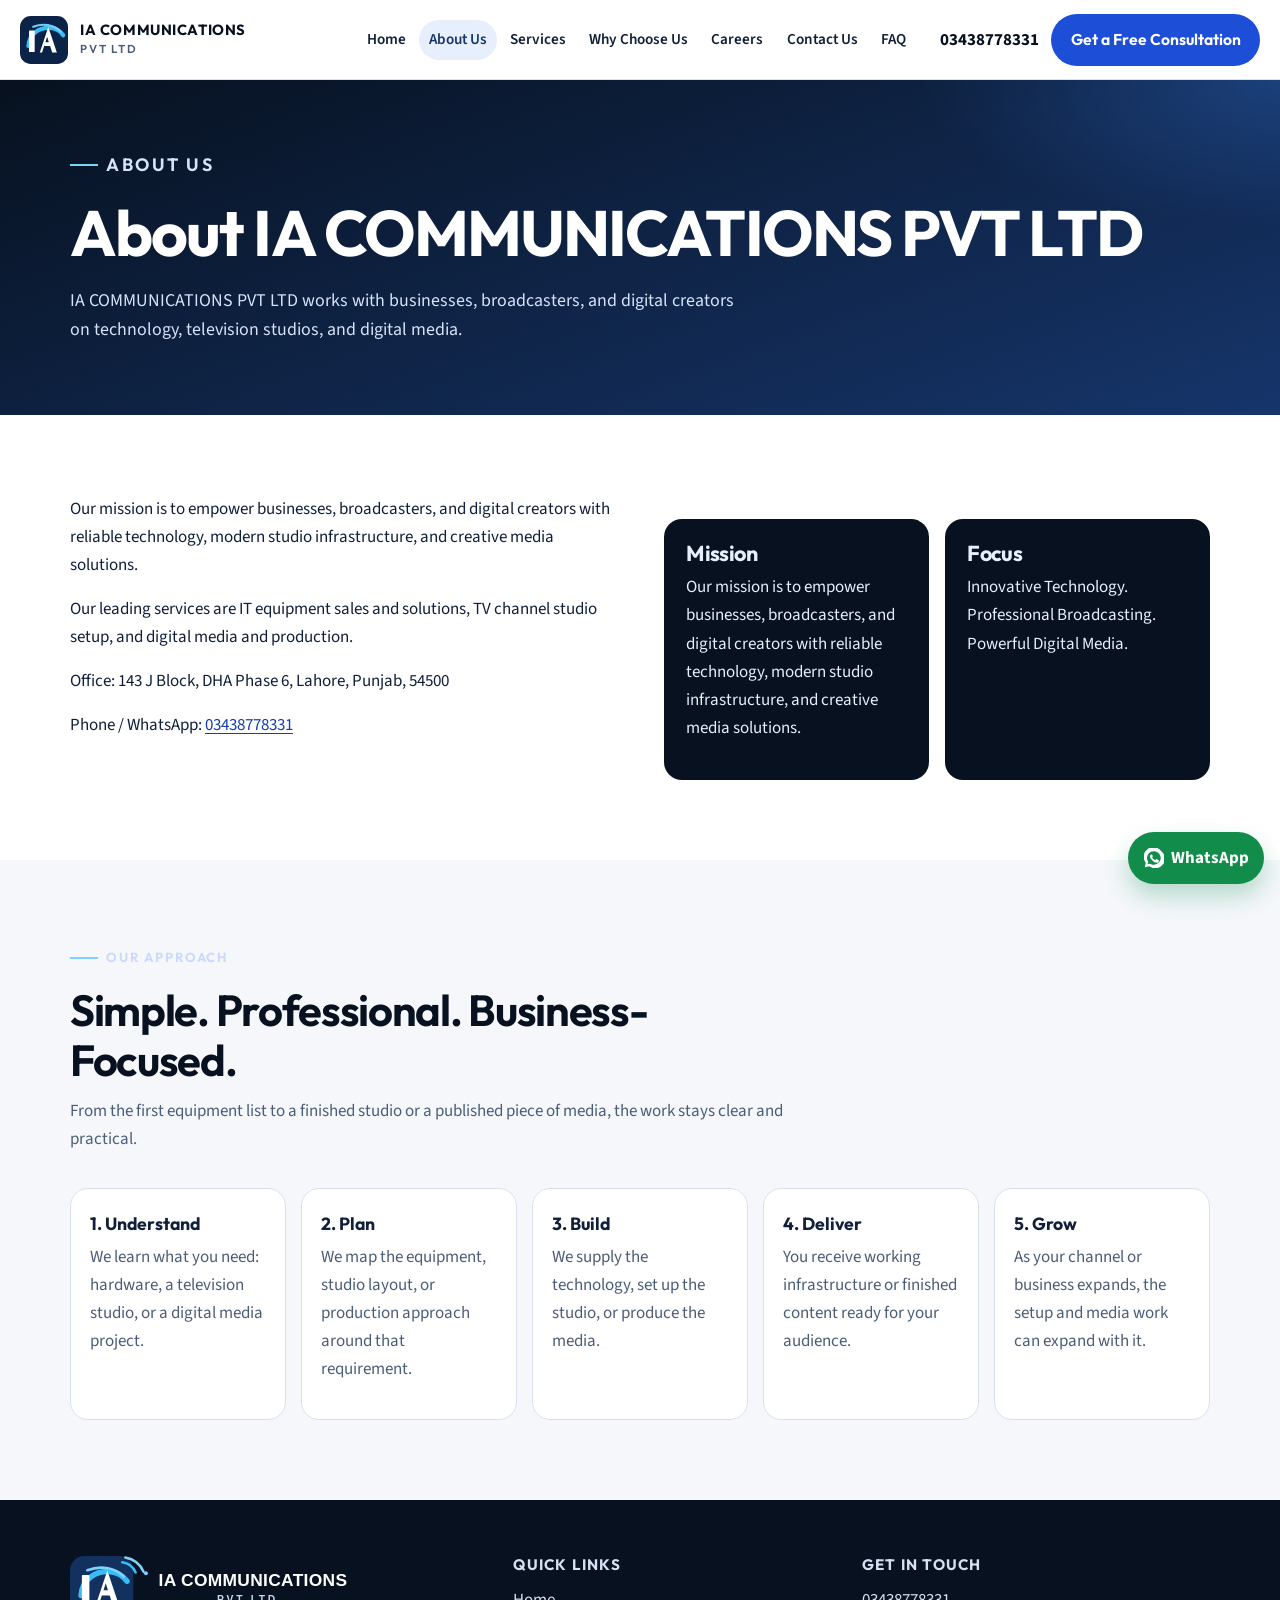
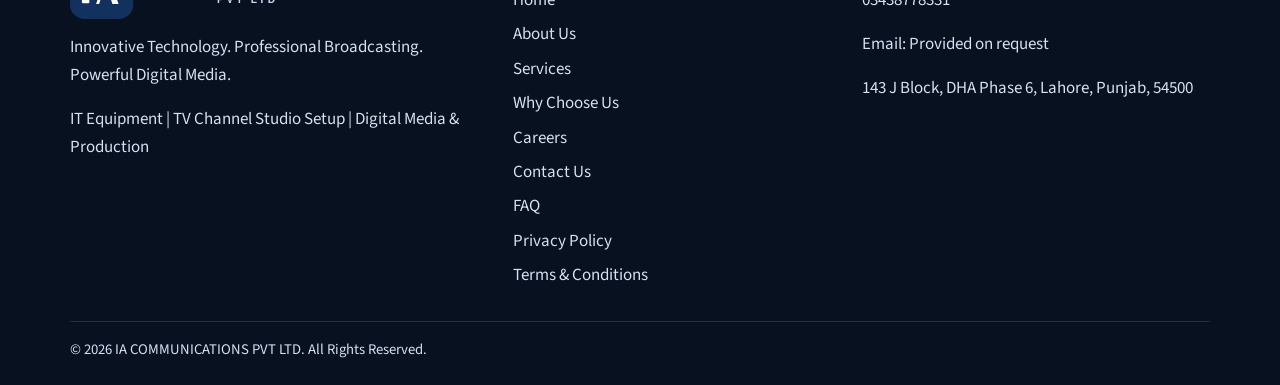
==== about.html @ 2fa2dac3 "Initial commit for iacommunications.tech" ====
<!DOCTYPE html>
<html lang="en">
<head>
  <meta charset="utf-8">
  <meta name="viewport" content="width=device-width, initial-scale=1">
  <title>About Us | IA COMMUNICATIONS PVT LTD</title>
  <meta name="description" content="IA COMMUNICATIONS PVT LTD provides IT equipment, TV channel studio setup, and digital media solutions from Lahore.">
  <meta name="theme-color" content="#07111f">
  <link rel="icon" href="favicon.svg" type="image/svg+xml">
  <link rel="preconnect" href="https://fonts.googleapis.com">
  <link rel="preconnect" href="https://fonts.gstatic.com" crossorigin>
  <link href="https://fonts.googleapis.com/css2?family=Outfit:wght@500;600;700&family=Source+Sans+3:wght@400;600;700&display=swap" rel="stylesheet">
  <link rel="stylesheet" href="css/styles.css">
</head>
<body>
  <a class="skip-link" href="#main">Skip to content</a>
  <header class="site-header">
    <div class="container header-inner">
      <a class="brand" href="index.html">
        <img class="brand-mark" src="assets/logo-mark.svg" alt="" width="48" height="48">
        <span class="brand-text"><span class="brand-name">IA COMMUNICATIONS</span><span class="brand-sub">PVT LTD</span></span>
      </a>
      <button class="nav-toggle" type="button" aria-expanded="false" aria-controls="site-nav"><span></span><span class="sr-only">Open menu</span></button>
      <nav id="site-nav" class="site-nav" aria-label="Primary">
        <ul>
          <li><a href="index.html">Home</a></li>
          <li><a href="about.html" aria-current="page">About Us</a></li>
          <li><a href="services.html">Services</a></li>
          <li><a href="why-choose-us.html">Why Choose Us</a></li>
          <li><a href="careers.html">Careers</a></li>
          <li><a href="contact.html">Contact Us</a></li>
          <li><a href="faq.html">FAQ</a></li>
        </ul>
      </nav>
      <div class="header-actions">
        <a class="header-phone" href="tel:+923438778331">03438778331</a>
        <a class="btn btn-primary" href="contact.html">Get a Free Consultation</a>
      </div>
    </div>
  </header>
  <main id="main">
    <section class="page-hero">
      <div class="container reveal">
        <p class="eyebrow">About Us</p>
        <h1>About IA COMMUNICATIONS PVT LTD</h1>
        <p>IA COMMUNICATIONS PVT LTD works with businesses, broadcasters, and digital creators on technology, television studios, and digital media.</p>
      </div>
    </section>
    <section class="section">
      <div class="container split">
        <div class="reveal">
          <p>Our mission is to empower businesses, broadcasters, and digital creators with reliable technology, modern studio infrastructure, and creative media solutions.</p>
          <p>Our leading services are IT equipment sales and solutions, TV channel studio setup, and digital media and production.</p>
          <p>Office: 143 J Block, DHA Phase 6, Lahore, Punjab, 54500</p>
          <p>Phone / WhatsApp: <a href="tel:+923438778331">03438778331</a></p>
        </div>
        <div class="mission-grid reveal-zoom">
          <article>
            <h3>Mission</h3>
            <p>Our mission is to empower businesses, broadcasters, and digital creators with reliable technology, modern studio infrastructure, and creative media solutions.</p>
          </article>
          <article>
            <h3>Focus</h3>
            <p>Innovative Technology. Professional Broadcasting. Powerful Digital Media.</p>
          </article>
        </div>
      </div>
    </section>
    <section class="section section-alt">
      <div class="container">
        <div class="section-head reveal">
          <p class="eyebrow">Our Approach</p>
          <h2>Simple. Professional. Business-Focused.</h2>
          <p>From the first equipment list to a finished studio or a published piece of media, the work stays clear and practical.</p>
        </div>
        <div class="steps stagger">
          <article class="step"><strong>1. Understand</strong><p class="muted">We learn what you need: hardware, a television studio, or a digital media project.</p></article>
          <article class="step"><strong>2. Plan</strong><p class="muted">We map the equipment, studio layout, or production approach around that requirement.</p></article>
          <article class="step"><strong>3. Build</strong><p class="muted">We supply the technology, set up the studio, or produce the media.</p></article>
          <article class="step"><strong>4. Deliver</strong><p class="muted">You receive working infrastructure or finished content ready for your audience.</p></article>
          <article class="step"><strong>5. Grow</strong><p class="muted">As your channel or business expands, the setup and media work can expand with it.</p></article>
        </div>
      </div>
    </section>
  </main>
  <footer class="site-footer">
    <div class="container footer-grid">
      <div>
        <img class="footer-logo" src="assets/logo-light.svg" alt="IA COMMUNICATIONS PVT LTD" width="280" height="52">
        <p>Innovative Technology. Professional Broadcasting. Powerful Digital Media.</p>
        <p>IT Equipment | TV Channel Studio Setup | Digital Media &amp; Production</p>
      </div>
      <div>
        <h3>Quick Links</h3>
        <ul class="footer-links">
          <li><a href="index.html">Home</a></li>
          <li><a href="about.html">About Us</a></li>
          <li><a href="services.html">Services</a></li>
          <li><a href="why-choose-us.html">Why Choose Us</a></li>
          <li><a href="careers.html">Careers</a></li>
          <li><a href="contact.html">Contact Us</a></li>
          <li><a href="faq.html">FAQ</a></li>
          <li><a href="privacy.html">Privacy Policy</a></li>
          <li><a href="terms.html">Terms &amp; Conditions</a></li>
        </ul>
      </div>
      <div>
        <h3>Get In Touch</h3>
        <p><a href="tel:+923438778331">03438778331</a></p>
        <p>Email: <span data-config-email>Provided on request</span></p>
        <p>143 J Block, DHA Phase 6, Lahore, Punjab, 54500</p>
      </div>
    </div>
    <div class="container legal">© 2026 IA COMMUNICATIONS PVT LTD. All Rights Reserved.</div>
  </footer>
  <a class="whatsapp" href="https://wa.me/923438778331" target="_blank" rel="noopener noreferrer"><span>WhatsApp</span></a>
  <script src="js/config.js"></script>
  <script src="js/main.js"></script>
</body>
</html>
---- css/styles.css ----
:root {
  --ink: #10203a;
  --navy: #07111f;
  --indigo: #16356b;
  --blue: #1d4ed8;
  --blue-deep: #153eae;
  --sky: #e7eefc;
  --mist: #f5f7fb;
  --paper: #ffffff;
  --line: #d7e0ee;
  --muted: #4c5d78;
  --success-bg: #e8f6ef;
  --success: #0d6b45;
  --error-bg: #fde8ee;
  --error: #9f1239;
  --radius: 18px;
  --header: 80px;
  --shadow: 0 16px 40px rgba(16, 32, 58, 0.08);
  --font-display: "Outfit", "Segoe UI", sans-serif;
  --font-body: "Source Sans 3", "Segoe UI", sans-serif;
  --max: 1140px;
}

*,
*::before,
*::after {
  box-sizing: border-box;
}

html {
  scroll-behavior: smooth;
  overflow-x: clip;
}

body {
  margin: 0;
  color: var(--ink);
  background: var(--paper);
  font-family: var(--font-body);
  font-size: 1.0625rem;
  line-height: 1.65;
  overflow-x: clip;
}

body.nav-open {
  overflow: hidden;
}

img,
svg {
  max-width: 100%;
  display: block;
}

a {
  color: var(--blue-deep);
  text-decoration-thickness: 1px;
  text-underline-offset: 3px;
}

a:hover {
  color: var(--blue);
}

h1,
h2,
h3,
h4,
p {
  margin-top: 0;
}

h1,
h2,
h3,
h4 {
  font-family: var(--font-display);
  line-height: 1.15;
  letter-spacing: -0.03em;
  color: var(--navy);
}

h1 {
  font-size: clamp(2.4rem, 5vw, 4.4rem);
  font-weight: 700;
  margin-bottom: 1rem;
}

h2 {
  font-size: clamp(1.9rem, 3.4vw, 2.8rem);
  font-weight: 650;
  margin-bottom: 0.75rem;
}

h3 {
  font-size: 1.35rem;
  margin-bottom: 0.45rem;
}

p {
  margin-bottom: 1rem;
}

.container {
  width: min(var(--max), calc(100% - 2rem));
  margin-inline: auto;
}

.skip-link {
  position: absolute;
  left: 1rem;
  top: -4rem;
  z-index: 100;
  background: #fff;
  color: var(--navy);
  padding: 0.6rem 0.9rem;
  border-radius: 8px;
}

.skip-link:focus {
  top: 1rem;
}

:focus-visible {
  outline: 3px solid #38bdf8;
  outline-offset: 3px;
}

.sr-only {
  position: absolute;
  width: 1px;
  height: 1px;
  padding: 0;
  margin: -1px;
  overflow: hidden;
  clip: rect(0, 0, 0, 0);
  white-space: nowrap;
  border: 0;
}

.site-header {
  position: sticky;
  top: 0;
  z-index: 40;
  height: var(--header);
  background: rgba(255, 255, 255, 0.92);
  backdrop-filter: blur(14px);
  border-bottom: 1px solid rgba(215, 224, 238, 0.9);
}

.header-inner {
  width: min(1240px, calc(100% - 2rem));
  height: var(--header);
  display: flex;
  align-items: center;
  gap: 1rem;
}

.brand {
  display: flex;
  align-items: center;
  gap: 0.75rem;
  text-decoration: none;
  color: var(--navy);
  min-width: 0;
}

.brand-mark {
  width: 48px;
  height: 48px;
  flex: 0 0 48px;
}

.brand-name,
.brand-sub {
  display: block;
  font-family: var(--font-display);
  letter-spacing: 0.04em;
}

.brand-name {
  font-size: 0.92rem;
  font-weight: 700;
  line-height: 1.1;
}

.brand-sub {
  font-size: 0.72rem;
  font-weight: 600;
  color: var(--muted);
  letter-spacing: 0.16em;
}

.site-nav {
  margin-left: auto;
}

.site-nav ul {
  display: flex;
  gap: 0.15rem;
  list-style: none;
  margin: 0;
  padding: 0;
}

.nav-extra,
.nav-phone {
  display: none;
}

.site-nav a {
  display: inline-block;
  padding: 0.45rem 0.65rem;
  color: var(--ink);
  text-decoration: none;
  font-weight: 600;
  font-size: 0.95rem;
  border-radius: 999px;
}

.site-nav a:hover,
.site-nav a[aria-current="page"] {
  background: var(--sky);
  color: var(--indigo);
}

.header-actions {
  display: flex;
  align-items: center;
  gap: 0.75rem;
  margin-left: 0.5rem;
}

.header-phone {
  color: var(--navy);
  font-weight: 700;
  text-decoration: none;
  white-space: nowrap;
}

.nav-toggle {
  display: none;
  margin-left: auto;
  width: 46px;
  height: 46px;
  border: 1px solid var(--line);
  border-radius: 12px;
  background: #fff;
  cursor: pointer;
}

.nav-toggle span,
.nav-toggle span::before,
.nav-toggle span::after {
  display: block;
  width: 18px;
  height: 2px;
  background: var(--navy);
  position: relative;
  margin: 0 auto;
}

.nav-toggle span::before,
.nav-toggle span::after {
  content: "";
  position: absolute;
  left: 0;
}

.nav-toggle span::before {
  top: -6px;
}

.nav-toggle span::after {
  top: 6px;
}

.btn {
  display: inline-flex;
  align-items: center;
  justify-content: center;
  gap: 0.4rem;
  min-height: 48px;
  padding: 0.75rem 1.15rem;
  border-radius: 999px;
  border: 1px solid transparent;
  font-family: var(--font-display);
  font-weight: 650;
  font-size: 0.98rem;
  text-decoration: none;
  cursor: pointer;
  transition: transform 0.2s ease, background 0.2s ease, color 0.2s ease;
}

.btn:hover {
  transform: translateY(-1px);
}

.btn-primary {
  background: var(--blue);
  color: #fff;
}

.btn-primary:hover {
  background: var(--blue-deep);
  color: #fff;
}

.btn-secondary {
  background: transparent;
  color: #fff;
  border-color: rgba(255, 255, 255, 0.45);
}

.btn-secondary:hover {
  background: rgba(255, 255, 255, 0.1);
  color: #fff;
}

.btn-ghost {
  background: #fff;
  color: var(--indigo);
  border-color: var(--line);
}

.btn-ghost:hover {
  color: var(--blue);
  border-color: #b9c8e4;
}

.hero {
  position: relative;
  background:
    radial-gradient(900px 420px at 85% 10%, rgba(56, 130, 246, 0.35), transparent 60%),
    radial-gradient(700px 380px at 10% 90%, rgba(29, 78, 216, 0.28), transparent 55%),
    linear-gradient(160deg, #07111f 0%, #10284d 55%, #16356b 100%);
  color: #fff;
  overflow: hidden;
}

.hero h1,
.hero h2,
.hero p {
  color: inherit;
}

.hero-grid {
  display: grid;
  grid-template-columns: 1.15fr 0.85fr;
  gap: 3rem;
  align-items: center;
  padding: 4.5rem 0 6.5rem;
}

.eyebrow {
  display: inline-flex;
  align-items: center;
  gap: 0.5rem;
  margin-bottom: 1rem;
  color: #c9d8ff;
  font-family: var(--font-display);
  font-size: 0.82rem;
  font-weight: 650;
  letter-spacing: 0.14em;
  text-transform: uppercase;
}

.eyebrow::before {
  content: "";
  width: 28px;
  height: 2px;
  background: #7dd3fc;
}

.hero .lede {
  max-width: 40rem;
  font-size: 1.15rem;
  color: #d7e3f8;
}

.hero-actions {
  display: flex;
  flex-wrap: wrap;
  gap: 0.75rem;
  margin-top: 1.6rem;
}

.hero-visual {
  align-self: stretch;
  display: flex;
  background: rgba(255, 255, 255, 0.06);
  border: 1px solid rgba(255, 255, 255, 0.16);
  border-radius: 28px;
  padding: 0.7rem;
  box-shadow: 0 30px 60px rgba(0, 0, 0, 0.18);
}

.hero-panel {
  flex: 1;
  display: flex;
  flex-direction: column;
  background: #0c1b33;
  border-radius: 18px;
  padding: 1.45rem 1.35rem 1.25rem;
  color: #e7eefc;
}

.hero .hero-panel-kicker {
  margin-bottom: 0.7rem;
  color: #9ec5ff;
  font-family: var(--font-display);
  font-size: 0.78rem;
  font-weight: 650;
  letter-spacing: 0.12em;
  text-transform: uppercase;
}

.hero-panel h2 {
  margin-bottom: 1rem;
  color: #fff;
  font-size: 1.55rem;
}

.hero-points {
  list-style: none;
  margin: 0;
  padding: 0;
  display: grid;
  gap: 0.7rem;
  flex: 1;
  align-content: space-between;
}

.hero-points li {
  padding: 0.85rem 0.95rem;
  background: #13284a;
  border-radius: 14px;
  border-left: 3px solid #38bdf8;
}

.hero-points strong {
  display: block;
  margin-bottom: 0.2rem;
  color: #fff;
  font-family: var(--font-display);
  font-size: 1rem;
  letter-spacing: -0.02em;
}

.hero-points span {
  display: block;
  color: #d7e3f8;
  font-size: 0.98rem;
  line-height: 1.5;
}

.hero .hero-panel-note {
  margin: 0.95rem 0 0;
  color: #c9d8ff;
  font-size: 0.95rem;
}

.channel-bar {
  margin-top: -2.6rem;
  position: relative;
  z-index: 2;
}

.channel-grid {
  display: grid;
  grid-template-columns: repeat(3, 1fr);
  background: #fff;
  border: 1px solid var(--line);
  border-radius: 22px;
  box-shadow: var(--shadow);
  overflow: hidden;
}

.channel-grid a,
.channel-grid div {
  padding: 1.15rem 1.2rem;
  text-decoration: none;
  color: var(--navy);
  border-right: 1px solid var(--line);
}

.channel-grid a:nth-child(3n) {
  border-right: 0;
}

.channel-grid a:nth-child(-n + 3) {
  border-bottom: 1px solid var(--line);
}

.channel-grid strong {
  display: block;
  font-family: var(--font-display);
}

.channel-grid span {
  color: var(--muted);
  font-size: 0.92rem;
}

.section {
  padding: 5rem 0;
}

.section-alt {
  background: var(--mist);
}

.section-head {
  max-width: 46rem;
  margin-bottom: 2.2rem;
}

.section-head p:last-child {
  margin-bottom: 0;
  color: var(--muted);
}

.split {
  display: grid;
  grid-template-columns: 1fr 1fr;
  gap: 3rem;
  align-items: start;
}

.side-panel {
  background: #0c1b33;
  color: #e7eefc;
  border-radius: 22px;
  padding: 1.45rem 1.35rem 1.25rem;
  box-shadow: 0 24px 50px rgba(7, 17, 31, 0.16);
}

.side-panel-kicker {
  margin-bottom: 0.55rem;
  color: #9ec5ff;
  font-family: var(--font-display);
  font-size: 0.78rem;
  font-weight: 650;
  letter-spacing: 0.12em;
  text-transform: uppercase;
}

.side-panel h3 {
  margin-bottom: 1rem;
  color: #fff;
  font-size: 1.45rem;
}

.side-points {
  list-style: none;
  margin: 0;
  padding: 0;
  display: grid;
  gap: 0.7rem;
}

.side-points li {
  padding: 0.85rem 0.95rem;
  background: #13284a;
  border-radius: 14px;
  border-left: 3px solid #38bdf8;
}

.side-points strong {
  display: block;
  margin-bottom: 0.2rem;
  color: #fff;
  font-family: var(--font-display);
  letter-spacing: -0.02em;
}

.side-points span {
  display: block;
  color: #d7e3f8;
  font-size: 0.98rem;
  line-height: 1.5;
}

.side-panel-note {
  margin: 0.95rem 0 0;
  color: #c9d8ff;
  font-size: 0.95rem;
}

.quote-line {
  margin: 1.5rem 0 0;
  padding-left: 1rem;
  border-left: 3px solid var(--blue);
  font-family: var(--font-display);
  font-size: 1.25rem;
  font-weight: 600;
  color: var(--indigo);
}

.card-grid {
  display: grid;
  grid-template-columns: repeat(2, 1fr);
  gap: 1.1rem;
}

.card-grid.cols-3 {
  grid-template-columns: repeat(3, 1fr);
}

.card {
  background: #fff;
  border: 1px solid var(--line);
  border-radius: var(--radius);
  padding: 1.4rem 1.35rem 1.3rem;
  box-shadow: 0 10px 24px rgba(16, 32, 58, 0.04);
  height: 100%;
  transition: border-color 0.2s ease, transform 0.2s ease;
}

.card:hover {
  border-color: #9eb6e4;
  transform: translateY(-3px);
}

.card h2 {
  font-size: 1.35rem;
}

.card-index {
  display: inline-flex;
  align-items: center;
  justify-content: center;
  min-width: 2.6rem;
  height: 2.6rem;
  margin-bottom: 0.9rem;
  border-radius: 12px;
  background: var(--sky);
  color: var(--indigo);
  font-family: var(--font-display);
  font-weight: 700;
}

.card p:last-child,
.service-block p:last-child {
  margin-bottom: 0;
}

.card .tagline {
  color: var(--blue-deep);
  font-weight: 700;
  margin-bottom: 0.4rem;
}

.muted {
  color: var(--muted);
}

.checklist {
  margin: 0;
  padding: 0;
  list-style: none;
}

.checklist li {
  position: relative;
  padding-left: 1.4rem;
  margin: 0.4rem 0;
}

.checklist li::before {
  content: "";
  position: absolute;
  left: 0;
  top: 0.55rem;
  width: 0.55rem;
  height: 0.55rem;
  border-radius: 50%;
  background: var(--blue);
}

.service-block {
  display: grid;
  grid-template-columns: 140px 1fr;
  gap: 1.5rem;
  padding: 2rem 0;
  border-top: 1px solid var(--line);
}

.service-block:last-child {
  border-bottom: 1px solid var(--line);
}

.steps {
  display: grid;
  grid-template-columns: repeat(5, 1fr);
  gap: 0.9rem;
  counter-reset: step;
}

.step {
  background: #fff;
  border: 1px solid var(--line);
  border-radius: var(--radius);
  padding: 1.2rem;
}

.step strong {
  display: block;
  margin-bottom: 0.35rem;
  font-family: var(--font-display);
  font-size: 1.1rem;
}

.mission-grid {
  display: grid;
  grid-template-columns: 1fr 1fr;
  gap: 1rem;
  margin-top: 1.5rem;
}

.mission-grid article {
  background: var(--navy);
  color: #e7eefc;
  border-radius: var(--radius);
  padding: 1.4rem;
}

.mission-grid h3,
.mission-grid p {
  color: inherit;
}

.cta-band {
  background:
    radial-gradient(500px 220px at 90% 0%, rgba(125, 211, 252, 0.25), transparent 60%),
    linear-gradient(135deg, #10284d, #1d4ed8);
  color: #fff;
  border-radius: 28px;
  padding: 2.6rem 2.4rem;
}

.cta-band h2,
.cta-band p {
  color: #fff;
}

.cta-band p {
  max-width: 40rem;
  color: #e4edff;
}

.cta-actions {
  display: flex;
  flex-wrap: wrap;
  gap: 0.75rem;
  margin-top: 1.2rem;
}

.faq-list {
  display: grid;
  gap: 0.75rem;
}

.faq-item {
  background: #fff;
  border: 1px solid var(--line);
  border-radius: 16px;
  overflow: hidden;
}

.faq-question {
  width: 100%;
  text-align: left;
  background: transparent;
  border: 0;
  padding: 1.05rem 1.15rem;
  font-family: var(--font-display);
  font-size: 1.05rem;
  font-weight: 650;
  color: var(--navy);
  cursor: pointer;
  display: flex;
  justify-content: space-between;
  gap: 1rem;
}

.faq-question::after {
  content: "+";
  font-weight: 500;
  color: var(--blue);
}

.faq-question[aria-expanded="true"]::after {
  content: "–";
}

.faq-answer {
  padding: 0 1.15rem 1.1rem;
  color: var(--muted);
}

.page-hero {
  background:
    radial-gradient(600px 240px at 100% 0%, rgba(56, 130, 246, 0.28), transparent 60%),
    linear-gradient(160deg, #07111f, #16356b);
  color: #fff;
  padding: 4.2rem 0 3.4rem;
}

.page-hero h1,
.page-hero p {
  color: #fff;
}

.page-hero p {
  max-width: 42rem;
  color: #d7e3f8;
  font-size: 1.12rem;
}

.contact-layout {
  display: grid;
  grid-template-columns: 0.85fr 1.15fr;
  gap: 2rem;
  align-items: start;
}

.contact-card,
.form-card {
  background: #fff;
  border: 1px solid var(--line);
  border-radius: 22px;
  padding: 1.5rem;
  box-shadow: var(--shadow);
}

.contact-card a {
  font-weight: 700;
  text-decoration: none;
}

.form-grid {
  display: grid;
  grid-template-columns: 1fr 1fr;
  gap: 1rem;
}

.field {
  display: flex;
  flex-direction: column;
  gap: 0.35rem;
}

.field.full {
  grid-column: 1 / -1;
}

label {
  font-weight: 700;
  font-size: 0.95rem;
}

input,
select,
textarea {
  width: 100%;
  border: 1px solid #c9d5e8;
  border-radius: 12px;
  min-height: 48px;
  padding: 0.7rem 0.85rem;
  font: inherit;
  color: var(--ink);
  background: #fff;
}

textarea {
  min-height: 140px;
  resize: vertical;
}

input:focus,
select:focus,
textarea:focus {
  border-color: var(--blue);
  outline: 3px solid rgba(56, 189, 248, 0.45);
  outline-offset: 1px;
}

.field-error {
  min-height: 1.1rem;
  color: var(--error);
  font-size: 0.9rem;
}

.form-status {
  margin-top: 0.9rem;
  padding: 0.85rem 1rem;
  border-radius: 12px;
  font-weight: 600;
}

.form-status.is-success {
  background: var(--success-bg);
  color: var(--success);
}

.form-status.is-error {
  background: var(--error-bg);
  color: var(--error);
}

.site-footer {
  background: var(--navy);
  color: #d5e0f2;
  padding: 3.5rem 0 1.4rem;
}

.footer-grid {
  display: grid;
  grid-template-columns: 1.3fr 1fr 1.1fr;
  gap: 2rem;
}

.site-footer h2,
.site-footer h3,
.site-footer p,
.site-footer a {
  color: inherit;
}

.footer-logo {
  width: min(100%, 340px);
  height: auto;
  margin-bottom: 0.9rem;
}

.site-footer h2 {
  font-size: 1.15rem;
  letter-spacing: 0.02em;
}

.site-footer h3 {
  font-size: 0.95rem;
  letter-spacing: 0.08em;
  text-transform: uppercase;
  margin-bottom: 0.8rem;
}

.site-footer a {
  text-decoration: none;
}

.site-footer a:hover {
  color: #fff;
}

.footer-links {
  list-style: none;
  margin: 0;
  padding: 0;
  display: grid;
  gap: 0.4rem;
}

.legal {
  margin-top: 2rem;
  padding-top: 1rem;
  border-top: 1px solid rgba(255, 255, 255, 0.12);
  font-size: 0.92rem;
}

.whatsapp {
  position: fixed;
  right: 1rem;
  bottom: 1rem;
  z-index: 30;
  display: inline-flex;
  align-items: center;
  gap: 0.45rem;
  background: #128c4a;
  color: #fff;
  text-decoration: none;
  font-weight: 700;
  padding: 0.75rem 0.95rem;
  border-radius: 999px;
  box-shadow: 0 12px 24px rgba(18, 140, 74, 0.28);
}

.whatsapp:hover {
  color: #fff;
  background: #0e743d;
}

.prose {
  max-width: 46rem;
}

.prose h2 {
  font-size: 1.6rem;
  margin-top: 2rem;
}

.reveal,
.reveal-zoom,
.stagger > * {
  opacity: 0;
  animation-duration: 0.7s;
  animation-fill-mode: forwards;
  animation-timing-function: cubic-bezier(0.22, 1, 0.36, 1);
}

.reveal {
  transform: translateX(-28px);
}

.reveal-zoom {
  transform: scale(0.96);
}

.stagger > * {
  transform: translateX(-18px);
}

.reveal.is-visible {
  animation-name: slide-in;
}

.reveal-zoom.is-visible {
  animation-name: zoom-in;
}

.stagger.is-visible > * {
  animation-name: slide-in;
}

.stagger.is-visible > *:nth-child(1) { animation-delay: 0.05s; }
.stagger.is-visible > *:nth-child(2) { animation-delay: 0.12s; }
.stagger.is-visible > *:nth-child(3) { animation-delay: 0.19s; }
.stagger.is-visible > *:nth-child(4) { animation-delay: 0.26s; }
.stagger.is-visible > *:nth-child(5) { animation-delay: 0.33s; }
.stagger.is-visible > *:nth-child(6) { animation-delay: 0.4s; }
.stagger.is-visible > *:nth-child(7) { animation-delay: 0.47s; }

@keyframes slide-in {
  to {
    opacity: 1;
    transform: none;
  }
}

@keyframes zoom-in {
  to {
    opacity: 1;
    transform: none;
  }
}

@media (prefers-reduced-motion: reduce) {
  html {
    scroll-behavior: auto;
  }

  .reveal,
  .reveal-zoom,
  .stagger > *,
  .btn,
  .card {
    opacity: 1 !important;
    transform: none !important;
    animation: none !important;
    transition: none !important;
  }
}

@media (max-width: 1080px) {
  .nav-toggle {
    display: inline-flex;
    align-items: center;
    justify-content: center;
  }

  .site-nav {
    display: none;
    position: absolute;
    top: calc(var(--header) + 0.4rem);
    left: 1rem;
    right: 1rem;
    background: #fff;
    border: 1px solid var(--line);
    border-radius: 16px;
    box-shadow: var(--shadow);
    padding: 0.6rem;
  }

  .site-nav.is-open {
    display: block;
  }

  .nav-phone {
    display: block;
  }

  .site-nav ul {
    flex-direction: column;
  }

  .header-actions .header-phone {
    display: none;
  }

  .header-actions {
    margin-left: 0;
  }

  .hero-grid,
  .split,
  .contact-layout,
  .footer-grid,
  .steps,
  .card-grid,
  .card-grid.cols-3,
  .channel-grid,
  .mission-grid {
    grid-template-columns: 1fr;
  }

  .channel-grid {
    grid-template-columns: 1fr 1fr;
  }

  .channel-grid a,
  .channel-grid div {
    border-right: 0;
    border-bottom: 1px solid var(--line);
  }

  .service-block {
    grid-template-columns: 1fr;
    gap: 0.4rem;
  }

  .hero-grid {
    padding-top: 3rem;
  }
}

@media (max-width: 720px) {
  .brand-mark {
    width: 42px;
    height: 42px;
    flex-basis: 42px;
  }

  .header-actions .btn {
    display: none;
  }

  .nav-extra {
    display: block;
    margin-top: 0.35rem;
  }

  .nav-extra a {
    display: flex;
    justify-content: center;
    background: var(--blue);
    color: #fff;
  }

  .channel-grid {
    grid-template-columns: 1fr;
  }

  .channel-grid a {
    border-right: 0 !important;
    border-bottom: 1px solid var(--line);
  }

  .form-grid {
    grid-template-columns: 1fr;
  }

  .cta-band {
    padding: 1.6rem 1.2rem;
  }

  .section {
    padding: 3.4rem 0;
  }

  .whatsapp span {
    position: absolute;
    width: 1px;
    height: 1px;
    overflow: hidden;
    clip: rect(0, 0, 0, 0);
  }
}
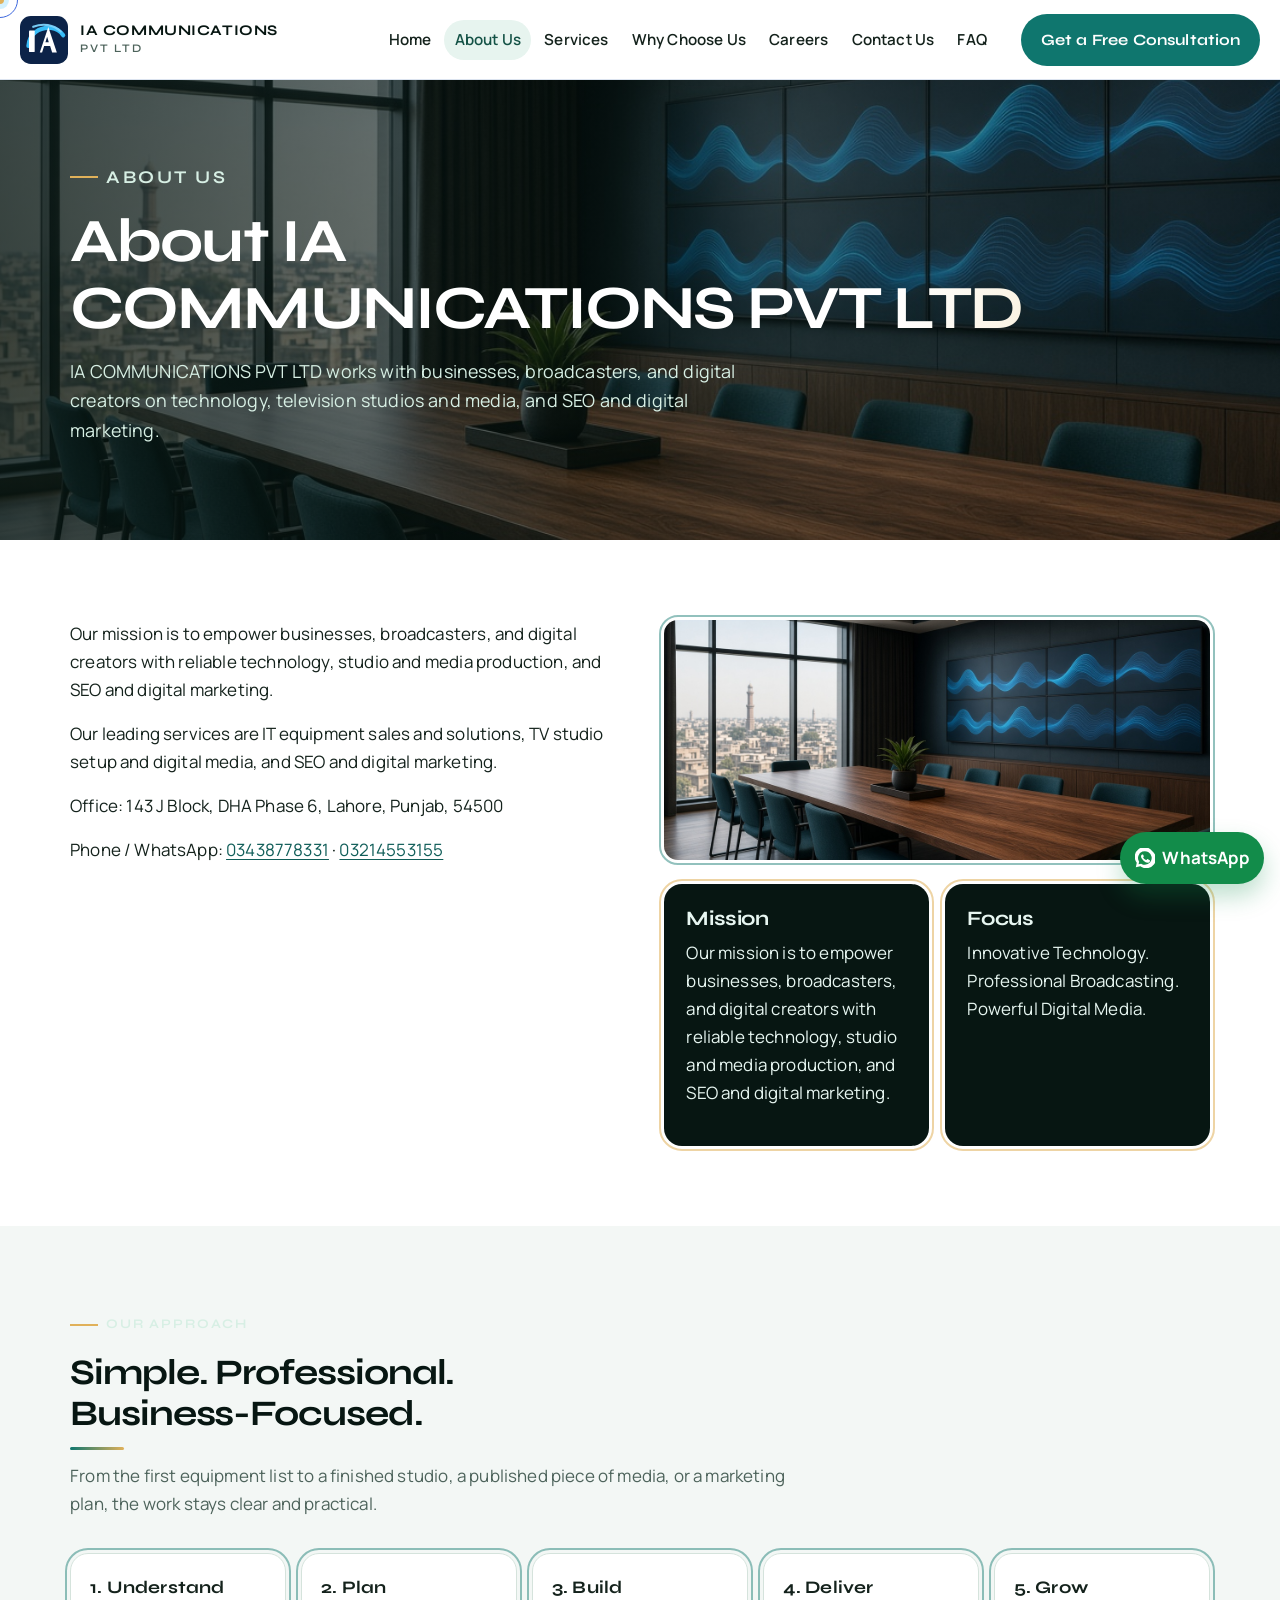
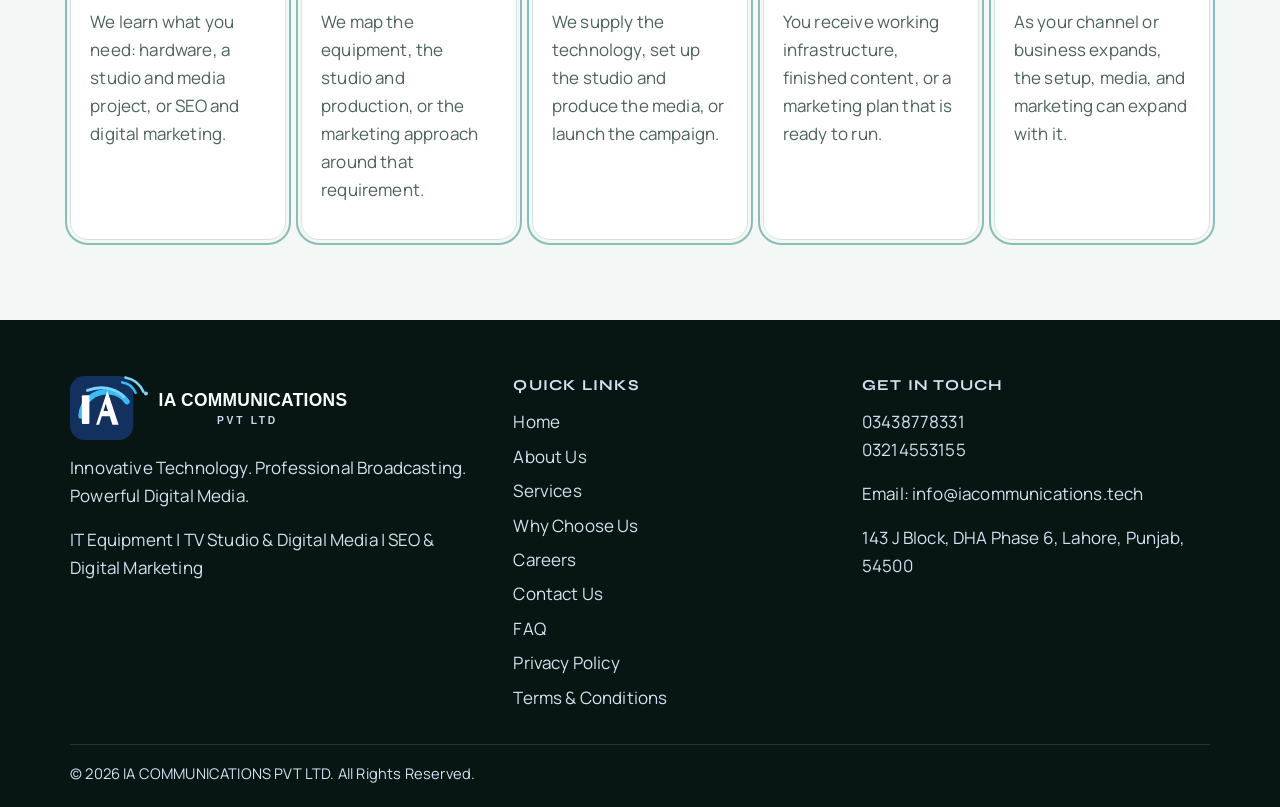
==== commit f9e7d46b: "Updated website code" ====
--- a/about.html
+++ b/about.html
@@ -9,7 +9,7 @@
   <link rel="icon" href="favicon.svg" type="image/svg+xml">
   <link rel="preconnect" href="https://fonts.googleapis.com">
   <link rel="preconnect" href="https://fonts.gstatic.com" crossorigin>
-  <link href="https://fonts.googleapis.com/css2?family=Outfit:wght@500;600;700&family=Source+Sans+3:wght@400;600;700&display=swap" rel="stylesheet">
+  <link href="https://fonts.googleapis.com/css2?family=Manrope:wght@400;500;600;700&family=Syne:wght@600;700;800&display=swap" rel="stylesheet">
   <link rel="stylesheet" href="css/styles.css">
 </head>
 <body>
@@ -33,36 +33,41 @@
         </ul>
       </nav>
       <div class="header-actions">
-        <a class="header-phone" href="tel:+923438778331">03438778331</a>
         <a class="btn btn-primary" href="contact.html">Get a Free Consultation</a>
       </div>
     </div>
   </header>
   <main id="main">
     <section class="page-hero">
+      <img class="page-hero-bg" src="assets/about-office.jpg" alt="" width="1600" height="900">
       <div class="container reveal">
         <p class="eyebrow">About Us</p>
         <h1>About IA COMMUNICATIONS PVT LTD</h1>
-        <p>IA COMMUNICATIONS PVT LTD works with businesses, broadcasters, and digital creators on technology, television studios, and digital media.</p>
+        <p>IA COMMUNICATIONS PVT LTD works with businesses, broadcasters, and digital creators on technology, television studios and media, and SEO and digital marketing.</p>
       </div>
     </section>
     <section class="section">
       <div class="container split">
         <div class="reveal">
-          <p>Our mission is to empower businesses, broadcasters, and digital creators with reliable technology, modern studio infrastructure, and creative media solutions.</p>
-          <p>Our leading services are IT equipment sales and solutions, TV channel studio setup, and digital media and production.</p>
+          <p>Our mission is to empower businesses, broadcasters, and digital creators with reliable technology, studio and media production, and SEO and digital marketing.</p>
+          <p>Our leading services are IT equipment sales and solutions, TV studio setup and digital media, and SEO and digital marketing.</p>
           <p>Office: 143 J Block, DHA Phase 6, Lahore, Punjab, 54500</p>
-          <p>Phone / WhatsApp: <a href="tel:+923438778331">03438778331</a></p>
+          <p>Phone / WhatsApp: <a href="tel:+923438778331">03438778331</a> · <a href="tel:+923214553155">03214553155</a></p>
         </div>
-        <div class="mission-grid reveal-zoom">
+        <div class="reveal-zoom">
+          <div class="card-photo about-photo">
+            <img src="assets/about-office.jpg" alt="A modern media office with a meeting table and wall screens" width="640" height="360">
+          </div>
+          <div class="mission-grid">
           <article>
             <h3>Mission</h3>
-            <p>Our mission is to empower businesses, broadcasters, and digital creators with reliable technology, modern studio infrastructure, and creative media solutions.</p>
+            <p>Our mission is to empower businesses, broadcasters, and digital creators with reliable technology, studio and media production, and SEO and digital marketing.</p>
           </article>
           <article>
             <h3>Focus</h3>
             <p>Innovative Technology. Professional Broadcasting. Powerful Digital Media.</p>
           </article>
+        </div>
         </div>
       </div>
     </section>
@@ -71,14 +76,14 @@
         <div class="section-head reveal">
           <p class="eyebrow">Our Approach</p>
           <h2>Simple. Professional. Business-Focused.</h2>
-          <p>From the first equipment list to a finished studio or a published piece of media, the work stays clear and practical.</p>
+          <p>From the first equipment list to a finished studio, a published piece of media, or a marketing plan, the work stays clear and practical.</p>
         </div>
         <div class="steps stagger">
-          <article class="step"><strong>1. Understand</strong><p class="muted">We learn what you need: hardware, a television studio, or a digital media project.</p></article>
-          <article class="step"><strong>2. Plan</strong><p class="muted">We map the equipment, studio layout, or production approach around that requirement.</p></article>
-          <article class="step"><strong>3. Build</strong><p class="muted">We supply the technology, set up the studio, or produce the media.</p></article>
-          <article class="step"><strong>4. Deliver</strong><p class="muted">You receive working infrastructure or finished content ready for your audience.</p></article>
-          <article class="step"><strong>5. Grow</strong><p class="muted">As your channel or business expands, the setup and media work can expand with it.</p></article>
+          <article class="step"><strong>1. Understand</strong><p class="muted">We learn what you need: hardware, a studio and media project, or SEO and digital marketing.</p></article>
+          <article class="step"><strong>2. Plan</strong><p class="muted">We map the equipment, the studio and production, or the marketing approach around that requirement.</p></article>
+          <article class="step"><strong>3. Build</strong><p class="muted">We supply the technology, set up the studio and produce the media, or launch the campaign.</p></article>
+          <article class="step"><strong>4. Deliver</strong><p class="muted">You receive working infrastructure, finished content, or a marketing plan that is ready to run.</p></article>
+          <article class="step"><strong>5. Grow</strong><p class="muted">As your channel or business expands, the setup, media, and marketing can expand with it.</p></article>
         </div>
       </div>
     </section>
@@ -88,7 +93,7 @@
       <div>
         <img class="footer-logo" src="assets/logo-light.svg" alt="IA COMMUNICATIONS PVT LTD" width="280" height="52">
         <p>Innovative Technology. Professional Broadcasting. Powerful Digital Media.</p>
-        <p>IT Equipment | TV Channel Studio Setup | Digital Media &amp; Production</p>
+        <p>IT Equipment | TV Studio &amp; Digital Media | SEO &amp; Digital Marketing</p>
       </div>
       <div>
         <h3>Quick Links</h3>
@@ -106,7 +111,7 @@
       </div>
       <div>
         <h3>Get In Touch</h3>
-        <p><a href="tel:+923438778331">03438778331</a></p>
+        <p><a href="tel:+923438778331">03438778331</a><br><a href="tel:+923214553155">03214553155</a></p>
         <p>Email: <span data-config-email>Provided on request</span></p>
         <p>143 J Block, DHA Phase 6, Lahore, Punjab, 54500</p>
       </div>
--- a/css/styles.css
+++ b/css/styles.css
@@ -1,14 +1,15 @@
 :root {
-  --ink: #10203a;
-  --navy: #07111f;
-  --indigo: #16356b;
-  --blue: #1d4ed8;
-  --blue-deep: #153eae;
-  --sky: #e7eefc;
-  --mist: #f5f7fb;
+  --ink: #14221c;
+  --navy: #071612;
+  --indigo: #145246;
+  --blue: #0f766e;
+  --blue-deep: #115e59;
+  --sky: #e7f4ef;
+  --mist: #f3f7f5;
   --paper: #ffffff;
-  --line: #d7e0ee;
-  --muted: #4c5d78;
+  --line: #d5e3dc;
+  --muted: #4d635b;
+  --accent: #e0b15a;
   --success-bg: #e8f6ef;
   --success: #0d6b45;
   --error-bg: #fde8ee;
@@ -16,8 +17,8 @@
   --radius: 18px;
   --header: 80px;
   --shadow: 0 16px 40px rgba(16, 32, 58, 0.08);
-  --font-display: "Outfit", "Segoe UI", sans-serif;
-  --font-body: "Source Sans 3", "Segoe UI", sans-serif;
+  --font-display: "Syne", "Segoe UI", sans-serif;
+  --font-body: "Manrope", "Segoe UI", sans-serif;
   --max: 1140px;
 }
 
@@ -39,6 +40,7 @@
   font-family: var(--font-body);
   font-size: 1.0625rem;
   line-height: 1.65;
+  letter-spacing: 0.01em;
   overflow-x: clip;
 }
 
@@ -75,25 +77,34 @@
 h3,
 h4 {
   font-family: var(--font-display);
-  line-height: 1.15;
+  font-weight: 700;
+  line-height: 1.14;
+  letter-spacing: -0.028em;
+  text-wrap: balance;
+  color: var(--navy);
+}
+
+h1 {
+  font-size: clamp(2.55rem, 4.8vw, 4.35rem);
+  font-weight: 700;
+  letter-spacing: -0.034em;
+  line-height: 1.06;
+  margin-bottom: 1rem;
+}
+
+h2 {
+  font-size: clamp(1.75rem, 2.8vw, 2.45rem);
+  font-weight: 700;
   letter-spacing: -0.03em;
-  color: var(--navy);
-}
-
-h1 {
-  font-size: clamp(2.4rem, 5vw, 4.4rem);
+  line-height: 1.16;
+  margin-bottom: 0.75rem;
+}
+
+h3 {
+  font-size: 1.28rem;
   font-weight: 700;
-  margin-bottom: 1rem;
-}
-
-h2 {
-  font-size: clamp(1.9rem, 3.4vw, 2.8rem);
-  font-weight: 650;
-  margin-bottom: 0.75rem;
-}
-
-h3 {
-  font-size: 1.35rem;
+  letter-spacing: -0.02em;
+  line-height: 1.25;
   margin-bottom: 0.45rem;
 }
 
@@ -122,7 +133,7 @@
 }
 
 :focus-visible {
-  outline: 3px solid #38bdf8;
+  outline: 3px solid #e0b15a;
   outline-offset: 3px;
 }
 
@@ -231,11 +242,24 @@
   margin-left: 0.5rem;
 }
 
+.header-phones {
+  display: flex;
+  flex-direction: column;
+  align-items: flex-end;
+  gap: 0.05rem;
+  line-height: 1.15;
+}
+
 .header-phone {
   color: var(--navy);
   font-weight: 700;
+  font-size: 0.92rem;
   text-decoration: none;
   white-space: nowrap;
+}
+
+.header-phone:hover {
+  color: var(--blue);
 }
 
 .nav-toggle {
@@ -325,20 +349,54 @@
 
 .btn-ghost:hover {
   color: var(--blue);
-  border-color: #b9c8e4;
+  border-color: #b7d4c8;
 }
 
 .hero {
   position: relative;
   background:
-    radial-gradient(900px 420px at 85% 10%, rgba(56, 130, 246, 0.35), transparent 60%),
-    radial-gradient(700px 380px at 10% 90%, rgba(29, 78, 216, 0.28), transparent 55%),
-    linear-gradient(160deg, #07111f 0%, #10284d 55%, #16356b 100%);
+    radial-gradient(900px 420px at 85% 10%, rgba(224, 177, 90, 0.22), transparent 60%),
+    radial-gradient(700px 380px at 10% 90%, rgba(15, 118, 110, 0.35), transparent 55%),
+    linear-gradient(160deg, #071612 0%, #0e3d34 55%, #145246 100%);
   color: #fff;
   overflow: hidden;
+  outline: 2px solid rgba(224, 177, 90, 0.35);
+  outline-offset: -6px;
+  transition: outline-color 0.3s ease;
+}
+
+.hero:hover {
+  outline-color: #fff4d6;
+}
+
+.hero::before {
+  content: "";
+  position: absolute;
+  inset: 0;
+  background:
+    linear-gradient(90deg, rgba(7, 22, 18, 0.72) 0%, rgba(7, 22, 18, 0.42) 48%, rgba(7, 22, 18, 0.2) 100%),
+    url("../assets/studio-media.jpg") right center / cover no-repeat;
+  opacity: 0.55;
+  pointer-events: none;
+  transform: scale(1.12);
+  animation: bg-drift 26s ease-in-out infinite;
+}
+
+.hero .container {
+  position: relative;
+  z-index: 1;
 }
 
 .hero h1,
+.page-hero h1 {
+  background: linear-gradient(100deg, #ffffff 0%, #ffffff 72%, #f3e2bc 100%);
+  -webkit-background-clip: text;
+  background-clip: text;
+  color: transparent;
+  letter-spacing: -0.03em;
+  line-height: 1.08;
+}
+
 .hero h2,
 .hero p {
   color: inherit;
@@ -349,7 +407,7 @@
   grid-template-columns: 1.15fr 0.85fr;
   gap: 3rem;
   align-items: center;
-  padding: 4.5rem 0 6.5rem;
+  padding: 4.5rem 0 4rem;
 }
 
 .eyebrow {
@@ -357,7 +415,7 @@
   align-items: center;
   gap: 0.5rem;
   margin-bottom: 1rem;
-  color: #c9d8ff;
+  color: #d7efe4;
   font-family: var(--font-display);
   font-size: 0.82rem;
   font-weight: 650;
@@ -369,13 +427,13 @@
   content: "";
   width: 28px;
   height: 2px;
-  background: #7dd3fc;
+  background: var(--accent);
 }
 
 .hero .lede {
   max-width: 40rem;
   font-size: 1.15rem;
-  color: #d7e3f8;
+  color: #d7efe4;
 }
 
 .hero-actions {
@@ -383,6 +441,26 @@
   flex-wrap: wrap;
   gap: 0.75rem;
   margin-top: 1.6rem;
+}
+
+.hero-reach {
+  display: flex;
+  flex-wrap: wrap;
+  align-items: center;
+  gap: 0.65rem;
+  margin: 1.1rem 0 0;
+  color: #f7f3ea;
+  font-family: var(--font-display);
+  font-weight: 650;
+}
+
+.hero-reach a {
+  color: #fff;
+  text-decoration: none;
+}
+
+.hero-reach a:hover {
+  color: var(--accent);
 }
 
 .hero-visual {
@@ -399,15 +477,23 @@
   flex: 1;
   display: flex;
   flex-direction: column;
-  background: #0c1b33;
+  background: #0c221c;
   border-radius: 18px;
   padding: 1.45rem 1.35rem 1.25rem;
-  color: #e7eefc;
+  color: #e7f6f1;
+  outline: 2px solid rgba(224, 177, 90, 0.45);
+  outline-offset: 4px;
+  transition: outline-color 0.25s ease, outline-offset 0.25s ease;
+}
+
+.hero-panel:hover {
+  outline-color: var(--accent);
+  outline-offset: 6px;
 }
 
 .hero .hero-panel-kicker {
   margin-bottom: 0.7rem;
-  color: #9ec5ff;
+  color: #b7eadc;
   font-family: var(--font-display);
   font-size: 0.78rem;
   font-weight: 650;
@@ -433,9 +519,18 @@
 
 .hero-points li {
   padding: 0.85rem 0.95rem;
-  background: #13284a;
+  background: #12382f;
   border-radius: 14px;
-  border-left: 3px solid #38bdf8;
+  border-left: 3px solid #e0b15a;
+  outline: 1.5px solid rgba(224, 177, 90, 0.4);
+  outline-offset: 2px;
+  transition: outline-color 0.25s ease, outline-offset 0.25s ease, background 0.25s ease;
+}
+
+.hero-points li:hover {
+  outline-color: #fff4d6;
+  outline-offset: 4px;
+  background: #16463b;
 }
 
 .hero-points strong {
@@ -449,19 +544,19 @@
 
 .hero-points span {
   display: block;
-  color: #d7e3f8;
+  color: #d7efe4;
   font-size: 0.98rem;
   line-height: 1.5;
 }
 
 .hero .hero-panel-note {
   margin: 0.95rem 0 0;
-  color: #c9d8ff;
+  color: #d7efe4;
   font-size: 0.95rem;
 }
 
 .channel-bar {
-  margin-top: -2.6rem;
+  margin-top: 1.4rem;
   position: relative;
   z-index: 2;
 }
@@ -474,6 +569,15 @@
   border-radius: 22px;
   box-shadow: var(--shadow);
   overflow: hidden;
+  outline: 2px solid rgba(15, 118, 110, 0.45);
+  outline-offset: 3px;
+  transition: border-color 0.25s ease, outline-color 0.25s ease, outline-offset 0.25s ease;
+}
+
+.channel-grid:hover {
+  border-color: var(--blue);
+  outline-color: var(--accent);
+  outline-offset: 5px;
 }
 
 .channel-grid a,
@@ -482,6 +586,12 @@
   text-decoration: none;
   color: var(--navy);
   border-right: 1px solid var(--line);
+  transition: background 0.25s ease, color 0.25s ease;
+}
+
+.channel-grid a:hover {
+  background: #eef8f4;
+  color: var(--indigo);
 }
 
 .channel-grid a:nth-child(3n) {
@@ -518,6 +628,17 @@
 .section-head p:last-child {
   margin-bottom: 0;
   color: var(--muted);
+}
+
+.section-head h2::after,
+.split h2::after {
+  content: "";
+  display: block;
+  width: 3.4rem;
+  height: 3px;
+  margin-top: 0.75rem;
+  border-radius: 99px;
+  background: linear-gradient(90deg, var(--blue), var(--accent));
 }
 
 .split {
@@ -528,16 +649,24 @@
 }
 
 .side-panel {
-  background: #0c1b33;
-  color: #e7eefc;
+  background: #0c221c;
+  color: #e7f6f1;
   border-radius: 22px;
   padding: 1.45rem 1.35rem 1.25rem;
   box-shadow: 0 24px 50px rgba(7, 17, 31, 0.16);
+  outline: 2px solid rgba(224, 177, 90, 0.45);
+  outline-offset: 4px;
+  transition: outline-color 0.25s ease, outline-offset 0.25s ease;
+}
+
+.side-panel:hover {
+  outline-color: var(--accent);
+  outline-offset: 6px;
 }
 
 .side-panel-kicker {
   margin-bottom: 0.55rem;
-  color: #9ec5ff;
+  color: #b7eadc;
   font-family: var(--font-display);
   font-size: 0.78rem;
   font-weight: 650;
@@ -561,9 +690,18 @@
 
 .side-points li {
   padding: 0.85rem 0.95rem;
-  background: #13284a;
+  background: #12382f;
   border-radius: 14px;
-  border-left: 3px solid #38bdf8;
+  border-left: 3px solid #e0b15a;
+  outline: 1.5px solid rgba(224, 177, 90, 0.4);
+  outline-offset: 2px;
+  transition: outline-color 0.25s ease, outline-offset 0.25s ease, background 0.25s ease;
+}
+
+.side-points li:hover {
+  outline-color: #fff4d6;
+  outline-offset: 4px;
+  background: #16463b;
 }
 
 .side-points strong {
@@ -576,14 +714,14 @@
 
 .side-points span {
   display: block;
-  color: #d7e3f8;
+  color: #d7efe4;
   font-size: 0.98rem;
   line-height: 1.5;
 }
 
 .side-panel-note {
   margin: 0.95rem 0 0;
-  color: #c9d8ff;
+  color: #d7efe4;
   font-size: 0.95rem;
 }
 
@@ -614,12 +752,51 @@
   padding: 1.4rem 1.35rem 1.3rem;
   box-shadow: 0 10px 24px rgba(16, 32, 58, 0.04);
   height: 100%;
-  transition: border-color 0.2s ease, transform 0.2s ease;
+  outline: 2px solid rgba(15, 118, 110, 0.45);
+  outline-offset: 3px;
+  transition: border-color 0.25s ease, outline-color 0.25s ease, outline-offset 0.25s ease, transform 0.25s ease, box-shadow 0.25s ease;
 }
 
 .card:hover {
-  border-color: #9eb6e4;
-  transform: translateY(-3px);
+  border-color: var(--blue);
+  outline-color: var(--accent);
+  outline-offset: 5px;
+  transform: translateY(-6px);
+  box-shadow: 0 18px 40px rgba(15, 118, 110, 0.16);
+}
+
+.card-media {
+  padding: 0.7rem 0.7rem 1.25rem;
+  overflow: hidden;
+}
+
+.card-photo {
+  overflow: hidden;
+  border-radius: 14px;
+  margin-bottom: 1rem;
+  background: #0e3d34;
+  outline: 2px solid rgba(15, 118, 110, 0.45);
+  outline-offset: 3px;
+  transition: outline-color 0.25s ease, outline-offset 0.25s ease;
+}
+
+.card-photo:hover {
+  outline-color: var(--accent);
+  outline-offset: 5px;
+}
+
+.card-photo img {
+  width: 100%;
+  height: 190px;
+  object-fit: cover;
+  display: block;
+  transition: transform 0.65s cubic-bezier(0.22, 1, 0.36, 1);
+}
+
+.card-photo:hover img,
+.card-media:hover .card-photo img,
+.service-block:hover .card-photo img {
+  transform: scale(1.08);
 }
 
 .card h2 {
@@ -680,13 +857,30 @@
 
 .service-block {
   display: grid;
-  grid-template-columns: 140px 1fr;
+  grid-template-columns: minmax(200px, 320px) 1fr;
   gap: 1.5rem;
+  align-items: center;
   padding: 2rem 0;
   border-top: 1px solid var(--line);
-}
-
-.service-block:last-child {
+  outline: 2px solid transparent;
+  outline-offset: 6px;
+  transition: outline-color 0.25s ease, outline-offset 0.25s ease;
+}
+
+.service-block:hover {
+  outline-color: var(--accent);
+  outline-offset: 4px;
+}
+
+.service-block .card-photo {
+  margin-bottom: 0;
+}
+
+.service-block .card-photo img {
+  height: 210px;
+}
+
+.service-block:last-of-type {
   border-bottom: 1px solid var(--line);
 }
 
@@ -702,6 +896,17 @@
   border: 1px solid var(--line);
   border-radius: var(--radius);
   padding: 1.2rem;
+  outline: 2px solid rgba(15, 118, 110, 0.45);
+  outline-offset: 3px;
+  transition: transform 0.25s ease, border-color 0.25s ease, outline-color 0.25s ease, outline-offset 0.25s ease, box-shadow 0.25s ease;
+}
+
+.step:hover {
+  transform: translateY(-4px);
+  border-color: var(--blue);
+  outline-color: var(--accent);
+  outline-offset: 5px;
+  box-shadow: 0 14px 30px rgba(15, 118, 110, 0.14);
 }
 
 .step strong {
@@ -720,9 +925,18 @@
 
 .mission-grid article {
   background: var(--navy);
-  color: #e7eefc;
+  color: #e7f6f1;
   border-radius: var(--radius);
   padding: 1.4rem;
+  outline: 2px solid rgba(224, 177, 90, 0.55);
+  outline-offset: 3px;
+  transition: outline-color 0.25s ease, outline-offset 0.25s ease, box-shadow 0.25s ease;
+}
+
+.mission-grid article:hover {
+  outline-color: #fff4d6;
+  outline-offset: 5px;
+  box-shadow: 0 12px 28px rgba(7, 22, 18, 0.18);
 }
 
 .mission-grid h3,
@@ -732,11 +946,19 @@
 
 .cta-band {
   background:
-    radial-gradient(500px 220px at 90% 0%, rgba(125, 211, 252, 0.25), transparent 60%),
-    linear-gradient(135deg, #10284d, #1d4ed8);
+    radial-gradient(500px 220px at 90% 0%, rgba(224, 177, 90, 0.28), transparent 60%),
+    linear-gradient(135deg, #0e3d34, #0f766e);
   color: #fff;
   border-radius: 28px;
   padding: 2.6rem 2.4rem;
+  outline: 2px solid rgba(224, 177, 90, 0.45);
+  outline-offset: 4px;
+  transition: outline-color 0.25s ease, outline-offset 0.25s ease;
+}
+
+.cta-band:hover {
+  outline-color: #fff4d6;
+  outline-offset: 6px;
 }
 
 .cta-band h2,
@@ -766,6 +988,16 @@
   border: 1px solid var(--line);
   border-radius: 16px;
   overflow: hidden;
+  outline: 2px solid rgba(15, 118, 110, 0.45);
+  outline-offset: 3px;
+  transition: border-color 0.25s ease, outline-color 0.25s ease, outline-offset 0.25s ease, box-shadow 0.25s ease;
+}
+
+.faq-item:hover {
+  border-color: var(--blue);
+  outline-color: var(--accent);
+  outline-offset: 5px;
+  box-shadow: 0 12px 28px rgba(15, 118, 110, 0.12);
 }
 
 .faq-question {
@@ -782,6 +1014,7 @@
   display: flex;
   justify-content: space-between;
   gap: 1rem;
+  transition: color 0.2s ease, background 0.2s ease;
 }
 
 .faq-question::after {
@@ -800,21 +1033,55 @@
 }
 
 .page-hero {
-  background:
-    radial-gradient(600px 240px at 100% 0%, rgba(56, 130, 246, 0.28), transparent 60%),
-    linear-gradient(160deg, #07111f, #16356b);
-  color: #fff;
-  padding: 4.2rem 0 3.4rem;
-}
-
-.page-hero h1,
+  position: relative;
+  overflow: hidden;
+  display: flex;
+  align-items: center;
+  min-height: 460px;
+  background: #10211c;
+  color: #fff;
+  padding: 4.6rem 0;
+  outline: 2px solid rgba(224, 177, 90, 0.35);
+  outline-offset: -6px;
+  transition: outline-color 0.3s ease;
+}
+
+.page-hero:hover {
+  outline-color: #fff4d6;
+}
+
+.page-hero-bg {
+  position: absolute;
+  inset: 0;
+  width: 100%;
+  height: 100%;
+  object-fit: cover;
+  object-position: center;
+  pointer-events: none;
+  transform: scale(1.12);
+  animation: bg-drift 28s ease-in-out infinite;
+}
+
+.page-hero::after {
+  content: "";
+  position: absolute;
+  inset: 0;
+  background: linear-gradient(90deg, rgba(7, 22, 18, 0.78) 0%, rgba(7, 22, 18, 0.5) 48%, rgba(7, 22, 18, 0.28) 100%);
+  pointer-events: none;
+}
+
+.page-hero .container {
+  position: relative;
+  z-index: 1;
+}
+
 .page-hero p {
   color: #fff;
 }
 
 .page-hero p {
   max-width: 42rem;
-  color: #d7e3f8;
+  color: #d7efe4;
   font-size: 1.12rem;
 }
 
@@ -832,6 +1099,16 @@
   border-radius: 22px;
   padding: 1.5rem;
   box-shadow: var(--shadow);
+  outline: 2px solid rgba(15, 118, 110, 0.45);
+  outline-offset: 3px;
+  transition: border-color 0.25s ease, outline-color 0.25s ease, outline-offset 0.25s ease, box-shadow 0.25s ease;
+}
+
+.contact-card:hover,
+.form-card:hover {
+  border-color: var(--blue);
+  outline-color: var(--accent);
+  outline-offset: 5px;
 }
 
 .contact-card a {
@@ -1055,6 +1332,78 @@
   }
 }
 
+@keyframes bg-drift {
+  0% {
+    transform: scale(1.12) translate3d(0, 0, 0);
+  }
+  50% {
+    transform: scale(1.18) translate3d(-2.8%, -1.6%, 0);
+  }
+  100% {
+    transform: scale(1.12) translate3d(0, 0, 0);
+  }
+}
+
+.about-photo {
+  margin-bottom: 1rem;
+}
+
+.about-photo img {
+  height: 240px;
+}
+
+.cursor-dot,
+.cursor-ring {
+  display: none;
+  position: fixed;
+  top: 0;
+  left: 0;
+  z-index: 80;
+  border-radius: 50%;
+  pointer-events: none;
+}
+
+@media (pointer: fine) {
+  .cursor-dot,
+  .cursor-ring {
+    display: block;
+  }
+}
+
+.cursor-dot {
+  width: 8px;
+  height: 8px;
+  margin: -4px 0 0 -4px;
+  background: #e0b15a;
+  box-shadow: 0 0 0 5px rgba(56, 189, 248, 0.22);
+}
+
+.cursor-ring {
+  width: 36px;
+  height: 36px;
+  margin: -18px 0 0 -18px;
+  border: 1.5px solid rgba(29, 78, 216, 0.85);
+  transition: width 0.2s ease, height 0.2s ease, margin 0.2s ease, background 0.2s ease, border-color 0.2s ease;
+}
+
+.cursor-ring.is-hot {
+  width: 54px;
+  height: 54px;
+  margin: -27px 0 0 -27px;
+  background: rgba(56, 189, 248, 0.14);
+  border-color: #0f766e;
+}
+
+.cursor-ring.is-down {
+  width: 26px;
+  height: 26px;
+  margin: -13px 0 0 -13px;
+}
+
+.faq-question:hover {
+  color: var(--blue);
+}
+
 @media (prefers-reduced-motion: reduce) {
   html {
     scroll-behavior: auto;
@@ -1064,11 +1413,20 @@
   .reveal-zoom,
   .stagger > *,
   .btn,
-  .card {
+  .card,
+  .step,
+  .card-photo img,
+  .page-hero-bg,
+  .hero::before {
     opacity: 1 !important;
     transform: none !important;
     animation: none !important;
     transition: none !important;
+  }
+
+  .cursor-dot,
+  .cursor-ring {
+    display: none !important;
   }
 }
 
